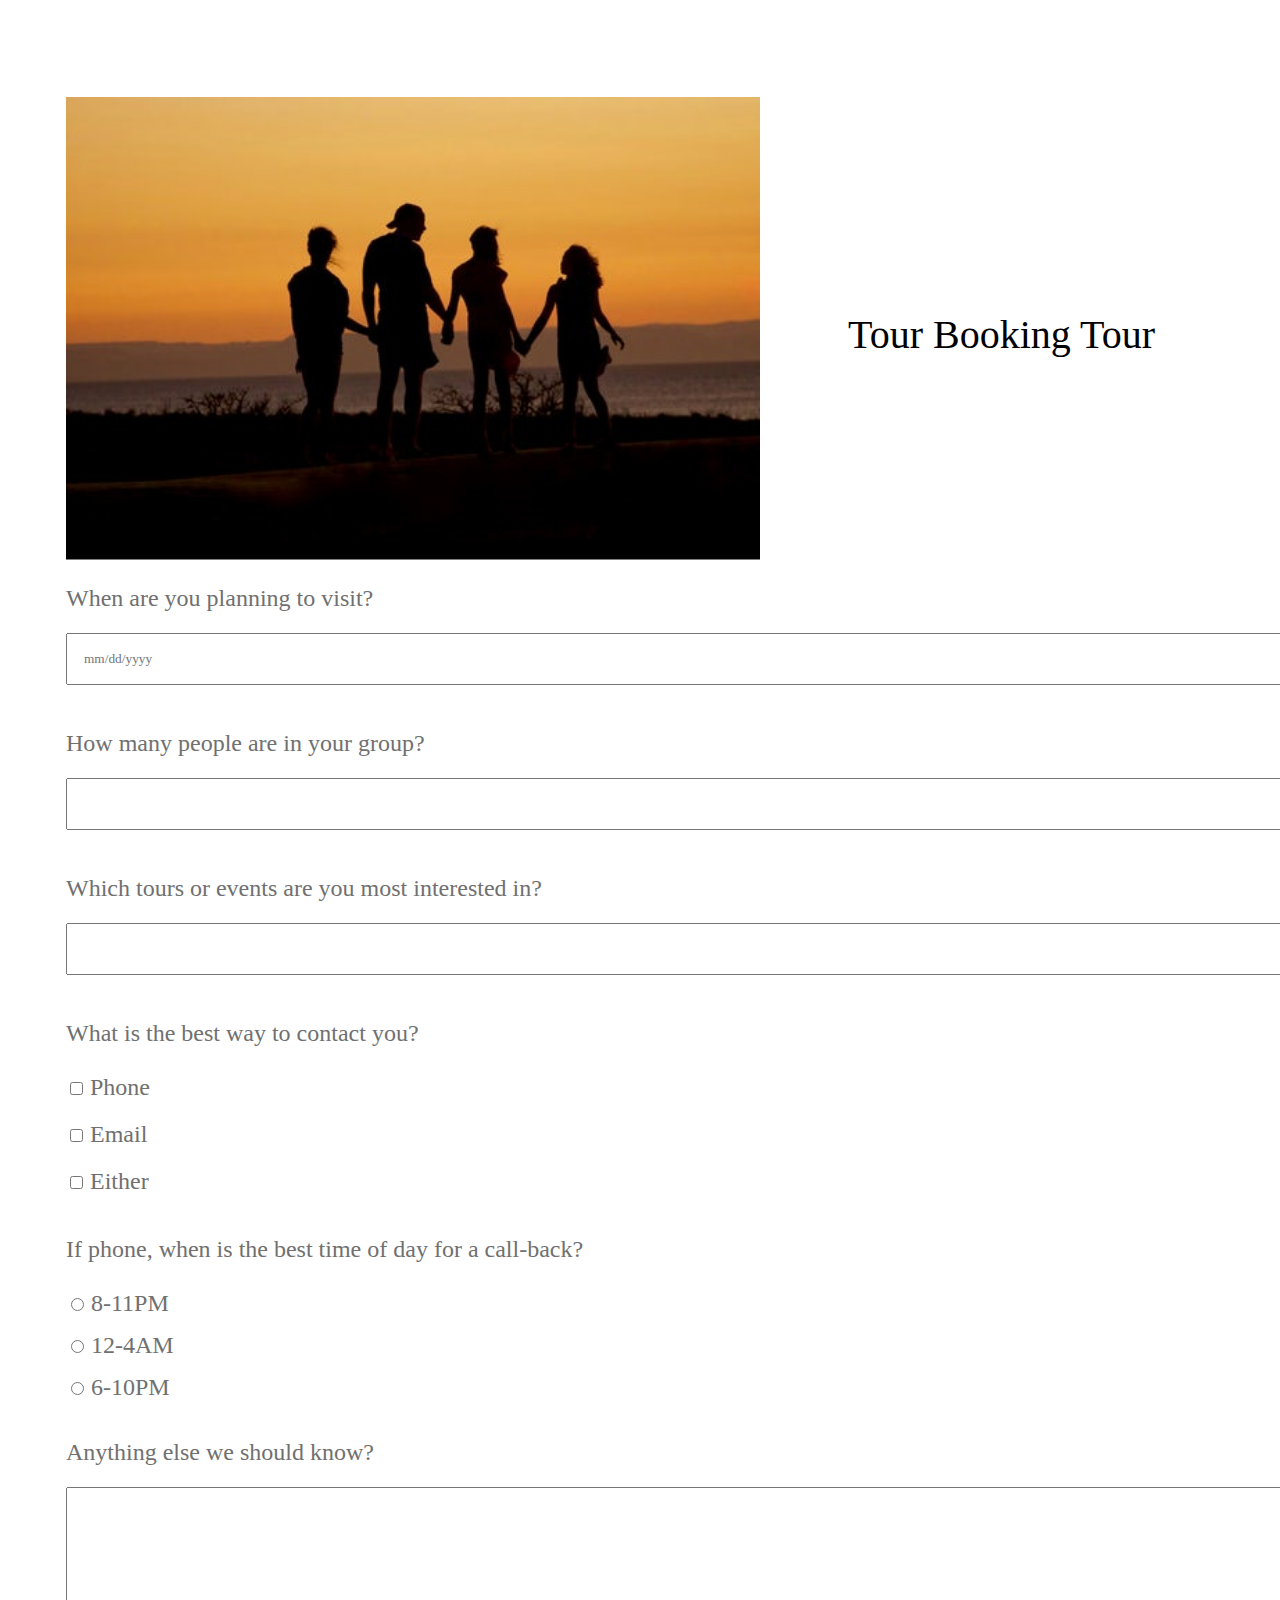
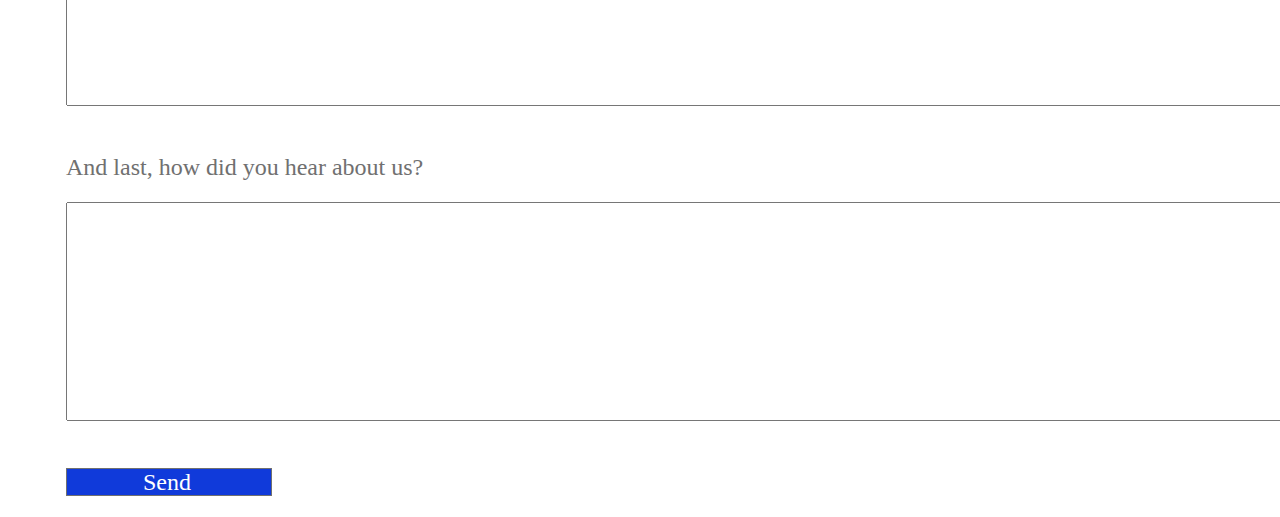
==== index1.html @ a352f6e7 "added second page index1.html" ====
<!DOCTYPE html>
<html>
    <head>
        <link rel="stylesheet" type="text/css" href="styles/reset.css">
        <link rel="stylesheet" type="text/css" href="styles/main.css">
        <title>Task 10</title>
    </head>
    <body>
        <header>
            <div class="row">
                <div class="header-container1">
                    <img src="pictures/image.png" alt="image">
                    <h3 class="header-headline1">Tour Booking Tour</h3>
                </div>
            </div>
        </header>
        <section>
            <div class="row">
                <div class="form-container">
                    <form>
                        <div class="form-content">
                            <label for="question">When are you planning to visit?</label>
                            <input type="number" name="date" id="date" class="input-form" placeholder="mm/dd/yyyy" required>
                        </div>
                        <div class="form-content">
                            <label for="question">How many people are in your group?</label>
                            <input type="number" name="number" class="input-form"  required>
                        </div>
                        <div class="form-content">
                            <label for="question">Which tours or events are you most interested in?</label>
                            <input type="text" name="text"  class="input-form" required>
                        </div>
                        <h4 class="fill-headline">What is the best way to contact you?</h4>
                        <div class="fill-form-content">
                            <div class="first-row1">
                                <div class="forpadding">
                                    <input type="checkbox" name="phone" id="phone" class="fill-text1">
                                    <label for="phone">Phone</label>
                                </div>
                                <div class="forpadding">
                                    <input type="checkbox" name="email" id="email" class="fill-text1">
                                    <label for="email">Email</label>
                                </div>
                                <div class="forpadding">
                                    <input type="checkbox" name="either" id="either" class="fill-text1">
                                    <label for="either">Either</label>
                                </div>
                            </div>
                        </div>
                        <h4 class="fill-headline">If phone, when is the best time of day for a call-back?</h4>
                        <div class="fill-form-content">
                            <div class="first-row1">
                                <div class="forpadding1">
                                    <input type="radio" name="time" id="time" class="fill-text1">
                                    <label for="time">8-11PM</label>
                                </div>
                                <div class="forpadding1">
                                    <input type="radio" name="time"  class="fill-text1">
                                    <label for="time">12-4AM</label>
                                </div>
                                <div class="forpadding1">
                                    <input type="radio" name="time" class="fill-text1">
                                    <label for="time">6-10PM</label>
                                </div>
                            </div>
                        </div>
                        <div class="form-content">
                            <label for="comment">Anything else we should know?</label>
                            <textarea name="comment" id="comment" class="input-form"></textarea>
                        </div>
                        <div class="form-content">
                            <label for="comment">And last, how did you hear about us?</label>
                            <textarea name="comment" id="comment" class="input-form"></textarea>
                        </div>
                        <div class="form-content">
                            <a href="#">Send</a>
                        </div>
                    </form>
                </div>
            </div>
        </section>
    </body>
</html>
---- styles/main.css ----
.row {
    max-width: 1236px;
    margin:0 64px 0 66px;
    width: 100%;
}
.header-container {
    position: relative;
    display: inline-block;
    width: 900px;
    margin-top: 97px;
}
.header-container1 {
    display: inline-block;
    width: 1200px;
    margin-top: 97px;
}

.header-headline {
    position: absolute;
    top: 54px;
    right: 55px;
    color: #FFFAFA;
    font-size: 40px;
    font-family: 'Segoe UI';
}
.header-headline1 {
    position: absolute;
    display: inline-block;
    color: black;
    font-family: 'Segoe UI';
    font-size: 40px;
    top: 35%;
    padding-left: 88px;
    
}

/* FORM CONTENT */
label {
    font-size: 24px;
    color: #707070;
    font-family: 'Segoe UI';
}

.form-content {
    margin: 23px 0;
}
.input-form {
    width: 100%;
    padding: 16px;
    color: #707070;
    font-family: 'Segoe UI';
    margin: 23px 0;
}
.first-row {
    margin-right: 141px;
}
.fill-text {
    margin-bottom: 23px;
}
.forpadding {
    padding-bottom: 23px;
}
.forpadding1 {
    padding-bottom: 18px;
}

.fill-form-content {
    display: flex;
    justify-content: flex-start;
}

.fill-headline {
    font-size: 24px;
    color: #707070;
    font-family: 'Segoe UI';
    margin: 21px 0 30px 0;
}


textarea {
    resize: none;
    height: 185px;
}

.form-content a{
    background-color: #103ADA;
    width: 218px;
    font-size: 24px;
    color: #fff;
    font-family: 'Segoe UI';
    cursor: pointer;
    border: 1px solid #707070;
    padding: 0 80px 0 76px;
}
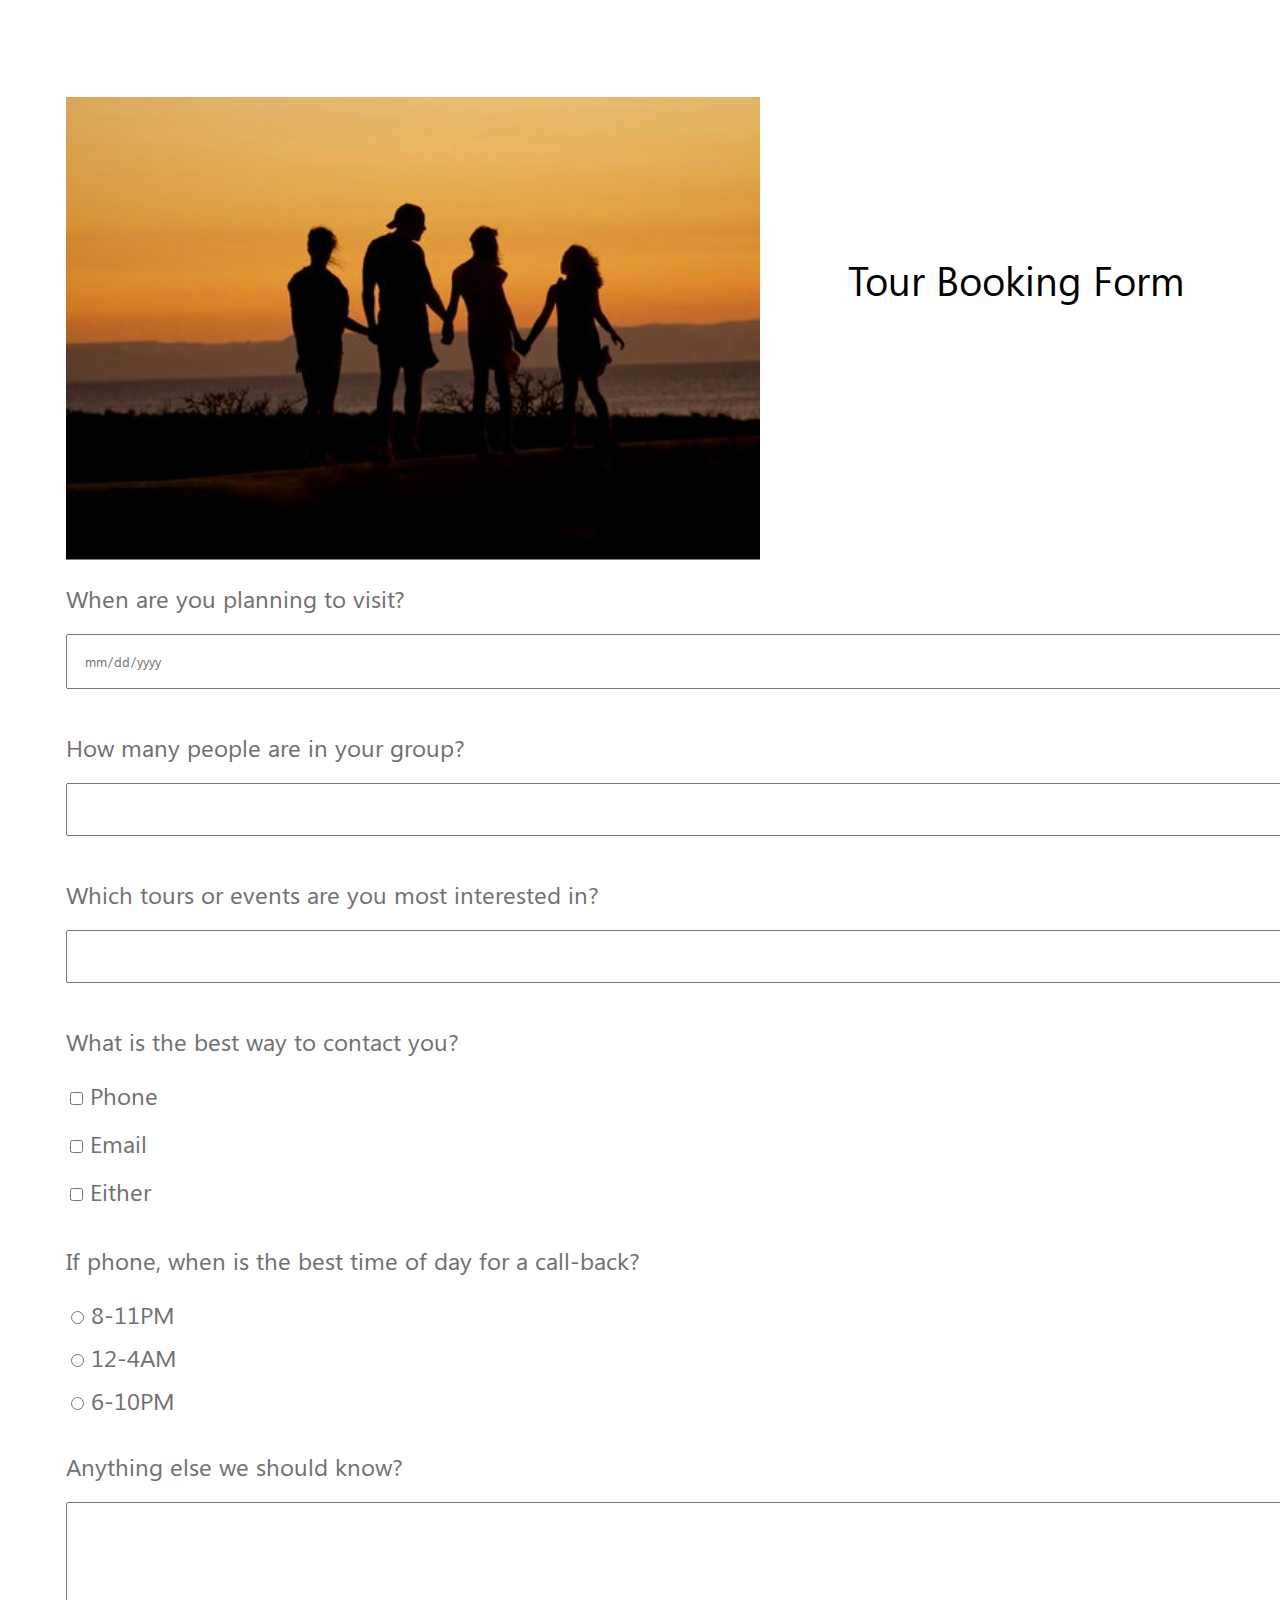
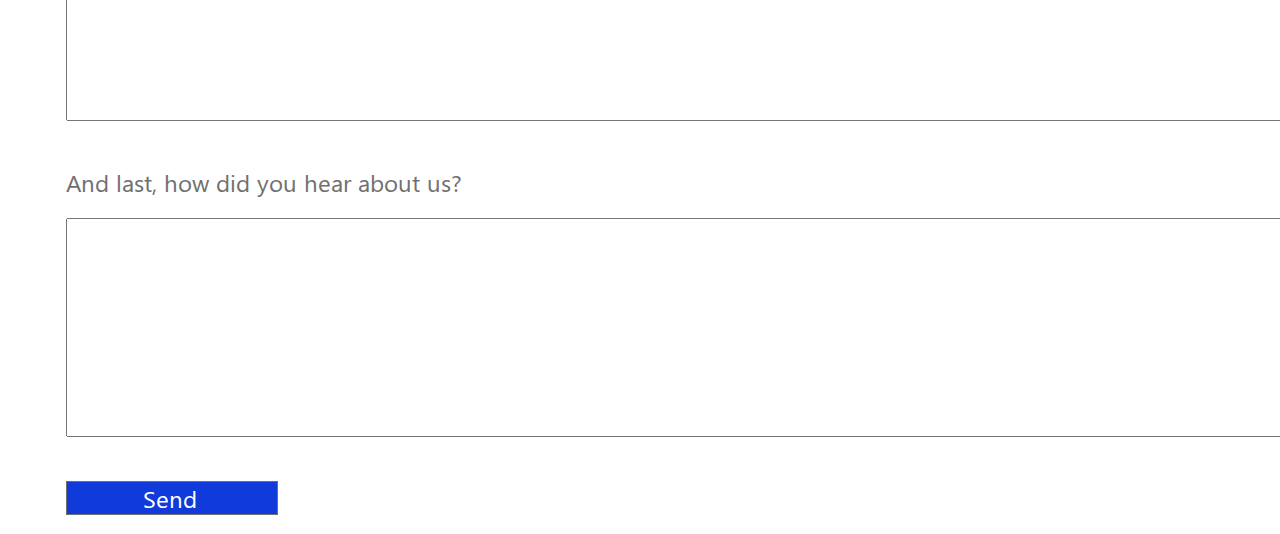
==== commit e50a2ae1: "fixed type date" ====
--- a/index1.html
+++ b/index1.html
@@ -3,6 +3,7 @@
     <head>
         <link rel="stylesheet" type="text/css" href="styles/reset.css">
         <link rel="stylesheet" type="text/css" href="styles/main.css">
+        <link rel="stylesheet" href="styles/fonts.css">
         <title>Task 10</title>
     </head>
     <body>
@@ -10,7 +11,7 @@
             <div class="row">
                 <div class="header-container1">
                     <img src="pictures/image.png" alt="image">
-                    <h3 class="header-headline1">Tour Booking Tour</h3>
+                    <h3 class="header-headline1">Tour Booking Form</h3>
                 </div>
             </div>
         </header>
@@ -20,7 +21,7 @@
                     <form>
                         <div class="form-content">
                             <label for="question">When are you planning to visit?</label>
-                            <input type="number" name="date" id="date" class="input-form" placeholder="mm/dd/yyyy" required>
+                            <input type="date" name="date" id="date" class="input-form" placeholder="mm/dd/yyyy" required>
                         </div>
                         <div class="form-content">
                             <label for="question">How many people are in your group?</label>
@@ -73,7 +74,7 @@
                             <textarea name="comment" id="comment" class="input-form"></textarea>
                         </div>
                         <div class="form-content">
-                            <a href="#">Send</a>
+                            <a href="index2.html">Send</a>
                         </div>
                     </form>
                 </div>
--- a/styles/main.css
+++ b/styles/main.css
@@ -11,10 +11,15 @@
 }
 .header-container1 {
     display: inline-block;
+    position: relative;
     width: 1200px;
     margin-top: 97px;
 }
-
+.header-container2 {
+    position: relative;
+    width: 1236px;
+    margin-top: 97px;
+}
 .header-headline {
     position: absolute;
     top: 54px;
@@ -30,17 +35,22 @@
     font-family: 'Segoe UI';
     font-size: 40px;
     top: 35%;
-    padding-left: 88px;
-    
+    padding-left: 88px;   
 }
-
+.header-headline2 {
+    position: absolute;
+    color:white;
+    font-size: 40px;
+    font-family: 'Segoe UI';
+    top: 25px;
+    right: 60px;
+}
 /* FORM CONTENT */
 label {
     font-size: 24px;
     color: #707070;
     font-family: 'Segoe UI';
 }
-
 .form-content {
     margin: 23px 0;
 }
@@ -56,32 +66,46 @@
 }
 .fill-text {
     margin-bottom: 23px;
+    
 }
+
+.fill-text:checked {
+    color: #103ADA;
+}
+
+
+/*input:focus {
+    color: #103ADA;
+}*/
+
 .forpadding {
     padding-bottom: 23px;
 }
 .forpadding1 {
     padding-bottom: 18px;
 }
-
 .fill-form-content {
     display: flex;
     justify-content: flex-start;
 }
-
+.fill-form-content1 {
+    display: inline-block;
+    vertical-align: top;
+    padding-right: 189px;
+}
+.fill-form-content2 {
+    display: inline-block;
+}
 .fill-headline {
     font-size: 24px;
     color: #707070;
     font-family: 'Segoe UI';
     margin: 21px 0 30px 0;
 }
-
-
 textarea {
     resize: none;
     height: 185px;
 }
-
 .form-content a{
     background-color: #103ADA;
     width: 218px;
@@ -91,5 +115,4 @@
     cursor: pointer;
     border: 1px solid #707070;
     padding: 0 80px 0 76px;
-}
-
+}--- a/styles/fonts.css
+++ b/styles/fonts.css
@@ -0,0 +1,12 @@
+@font-face {
+    font-family: 'Segoe UI';
+    src: url('../fonts/SegoeUI.eot');
+    src: url('../fonts/SegoeUI.eot?#iefix') format('embedded-opentype'),
+        url('../fonts/SegoeUI.woff2') format('woff2'),
+        url('../fonts/SegoeUI.woff') format('woff'),
+        url('../fonts/SegoeUI.ttf') format('truetype'),
+        url('../fonts/SegoeUI.svg#SegoeUI') format('svg');
+    font-weight: normal;
+    font-style: normal;
+    font-display: swap;
+}
